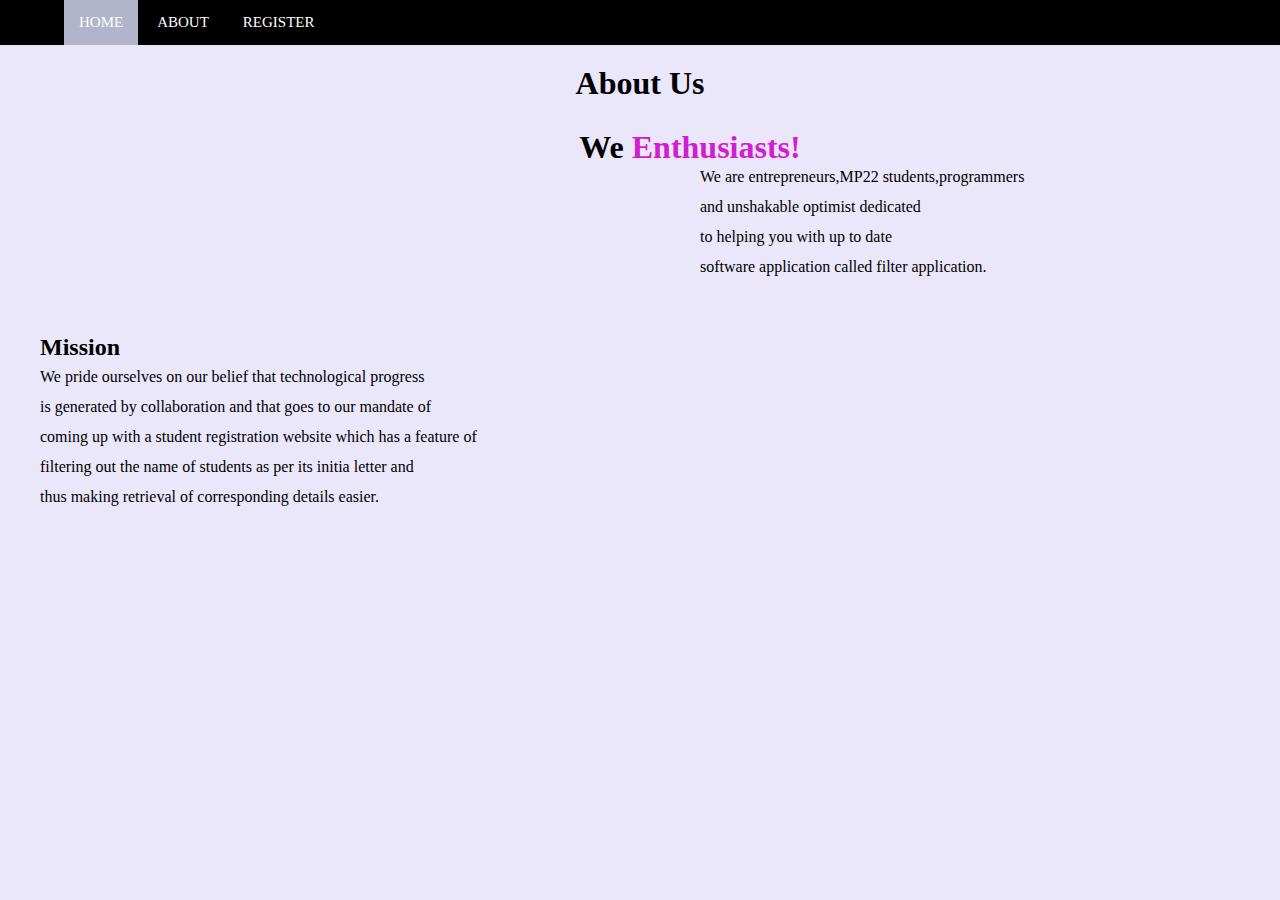
==== about.html @ 21ad01a7 "changes made to html and css" ====
<!DOCTYPE html>
<html lang="en">
<head>
    <meta charset="UTF-8">
    <meta http-equiv="X-UA-Compatible" content="IE=edge">
    <meta name="viewport" content="width=device-width, initial-scale=1.0">
    <title>About US</title>
    <link rel="stylesheet" href="css/about.css">
</head>
<body>
    <nav>
        <label class='toggle'>
         <i class="fa fa-bars"></i>
        </label>
     <ul>
        <li><a href="home.html">Home</a></li>
        <li><a href="about.html">About</a></li>
        <li><a href="register.html">Register</a></li>
     </ul>
     <div class="social_top">
         <div class="top_social">
            <a href="#"><i class='fa fa-twitter'></i></a>
             <a href="#"><i class='fa fa-linkedin'></i></a>
             <a href="#"><i class='fa fa-instagram'></i></a>
             <a href="#"><i class='fa fa-telegram'></i></a>
         </div>
     </div>
    </nav>
    <h1 id="About">About Us</h1>
   
        <div class ="Container">
            <h1> We <span>Enthusiasts!</span></h1>
            <p>We are entrepreneurs,MP22 students,programmers<br> 
             and unshakable optimist dedicated<br>
             to helping you with up to date <br>
             software application called filter application.</p>
            </div>
<div class="Mission">
             <h2>Mission</h2>
             <p>We pride ourselves on our belief that technological progress<br>
                is generated by collaboration and that goes to our mandate of <br>
                coming up with a student registration website which has a feature of<br>
                filtering out the name of students as per its initia letter and<br>
                thus making retrieval of corresponding details easier.</p>
            </div>
            <div class="image">
                <img src="">

            </div>
                
    
</body>
</html>
---- css/about.css ----
*{
    margin:0px;
    padding:0px;
}
nav{
    background-color: black;
    width: 100%;
    margin: auto;
    height: 45px;
  }
  ul{
    float: left;
    margin-left: 5%;
  }
  .social_top{
    float: right;
    margin-right: 5%;
  }
  ul img{
    height: 80px;
    width: 80px;
    border-radius: 50px;
  }
  ul li{
    padding-top: -50px;
    padding: 0;
    display: inline-block;
    position: relative;
  }
  ul li:first-child{
   background-color: #B1B4CA; 
  }
  ul li:hover{
    background-color: #B1B4CA;
    color: white;
  }
  ul li a{
    font-size: 15px;
    font-weight: 400;
    line-height: 45px;
    text-decoration: none;
    text-transform: uppercase;
    padding: 15px;
    color: white;
  }
  .top_social{
    padding: 14px 15px;
  }
  .top_social a{
    padding: 13px;
    color: white;
  }
  .top_social a:hover{
    color: #FF7D00;
  }
body{
   color: black;
   background-color:rgb(234,231,250);
   background-repeat:no-repeat;
   background-size:cover;
   background-position: top center;
   position:relative;
   height:98vh;
   z-index:1;

}
body::after{
    position: absolute;
    content: " ";
    top: 0;
    left: 0;
    width: 100%;
    height: 100%;
    opacity:0.85;
    z-index: -1;
}
#About{
    text-align: center;
    margin-top: 20px;
}
.Container{
    margin-left: 100px;
    line-height: 30px;
    text-align: center;
    margin-top: 30px;
    
}
span{
    color: #d21ed2;
}
.Container>p{
    text-align: left;
    margin-left: 600px;

    
}
.Mission{
    margin-left: 40px;
    margin-top: 50px;
    line-height: 30px;

}
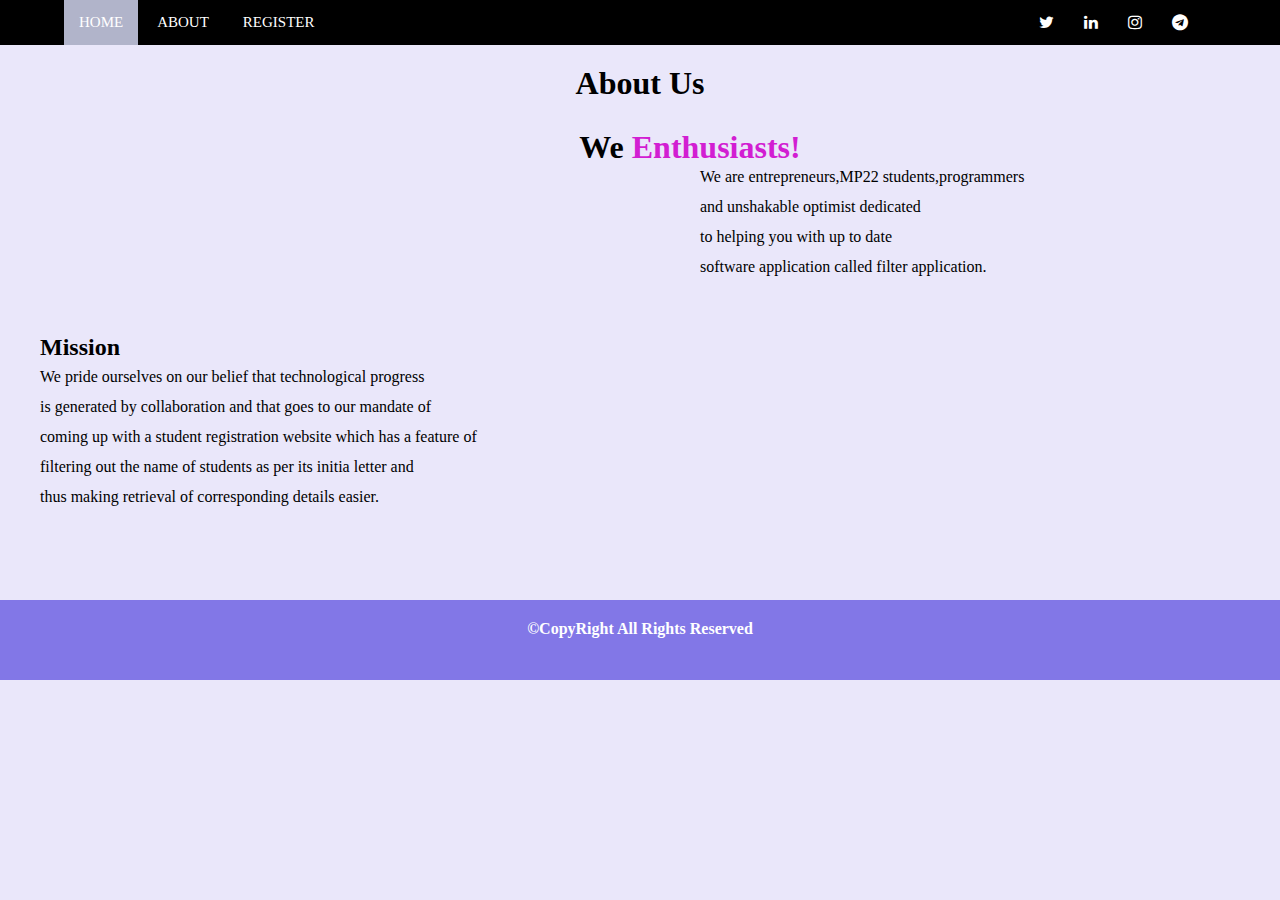
==== commit ee7a5f89: "added footer and changes to nav bar" ====
--- a/about.html
+++ b/about.html
@@ -5,6 +5,7 @@
     <meta http-equiv="X-UA-Compatible" content="IE=edge">
     <meta name="viewport" content="width=device-width, initial-scale=1.0">
     <title>About US</title>
+    <link rel="stylesheet" href="https://cdnjs.cloudflare.com/ajax/libs/font-awesome/4.7.0/css/font-awesome.min.css">
     <link rel="stylesheet" href="css/about.css">
 </head>
 <body>
@@ -45,9 +46,10 @@
             </div>
             <div class="image">
                 <img src="">
-
             </div>
                 
-    
+            <footer class="foot">
+                <h4>©CopyRight All Rights Reserved</h4>
+            </footer>
 </body>
 </html>--- a/css/about.css
+++ b/css/about.css
@@ -99,4 +99,15 @@
     margin-top: 50px;
     line-height: 30px;
 
+}
+.foot{
+    margin-top: 70px;
+    background-color: #8277E7;
+    width: 100%;
+    height: 80px;
+    text-align: center;
+}
+.foot h4{
+    padding-top: 20px;
+    color: white;
 }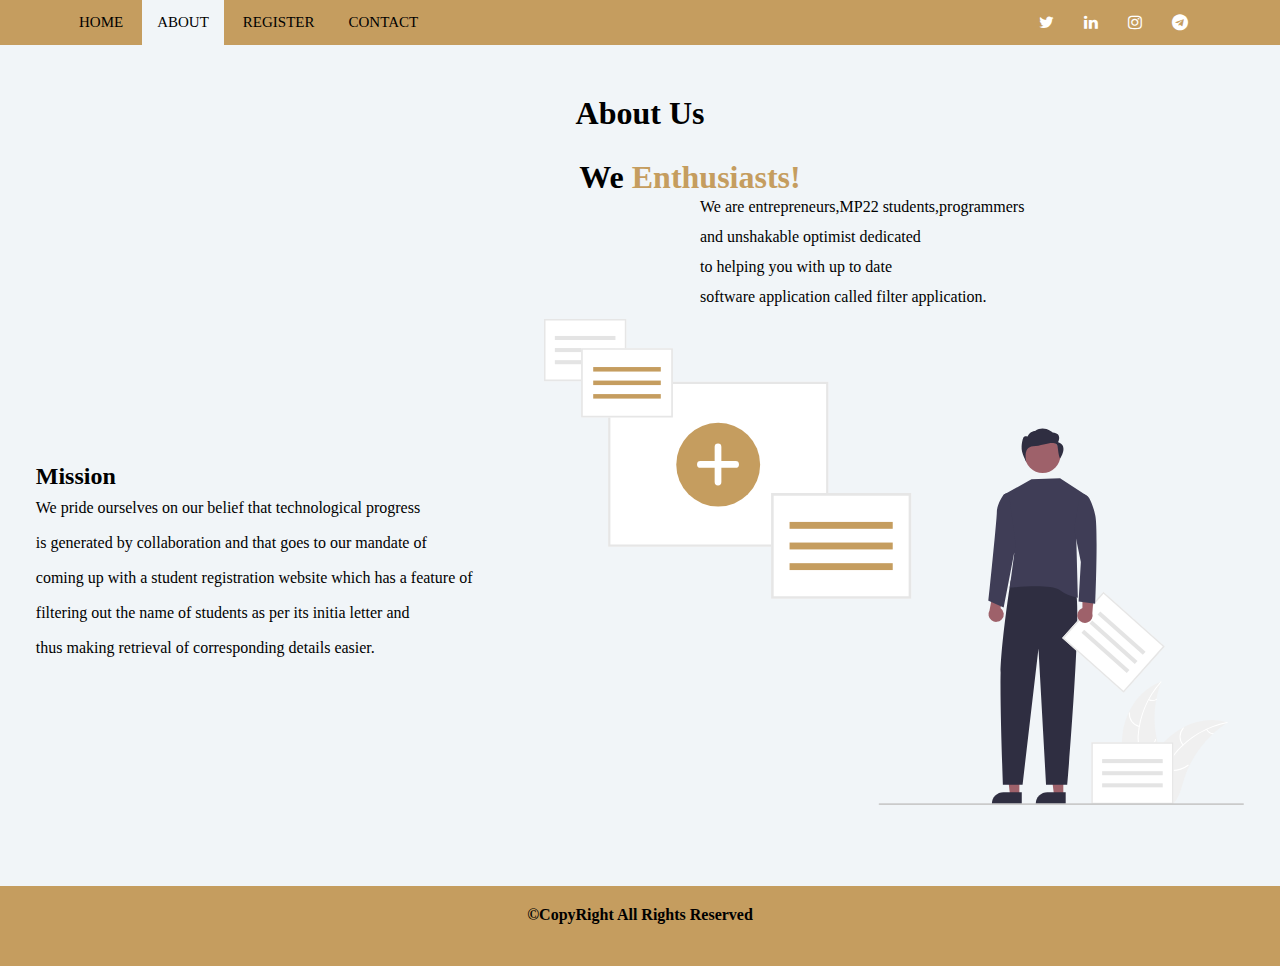
==== commit fd58bbd6: "added changes made to about.html" ====
--- a/about.html
+++ b/about.html
@@ -6,17 +6,20 @@
     <meta name="viewport" content="width=device-width, initial-scale=1.0">
     <title>About US</title>
     <link rel="stylesheet" href="https://cdnjs.cloudflare.com/ajax/libs/font-awesome/4.7.0/css/font-awesome.min.css">
+    <link rel="manifest" href="%PUBLIC_URL%/manifest.json">
+    <link href="https://fonts.googleapis.com/icon?family=Material+Icons" rel="stylesheet">
     <link rel="stylesheet" href="css/about.css">
 </head>
 <body>
     <nav>
         <label class='toggle'>
-         <i class="fa fa-bars"></i>
+    
         </label>
      <ul>
         <li><a href="home.html">Home</a></li>
         <li><a href="about.html">About</a></li>
         <li><a href="register.html">Register</a></li>
+        <li><a href="Contact.html">Contact</a></li>
      </ul>
      <div class="social_top">
          <div class="top_social">
@@ -37,16 +40,25 @@
              software application called filter application.</p>
             </div>
 <div class="Mission">
-             <h2>Mission</h2>
-             <p>We pride ourselves on our belief that technological progress<br>
-                is generated by collaboration and that goes to our mandate of <br>
-                coming up with a student registration website which has a feature of<br>
-                filtering out the name of students as per its initia letter and<br>
-                thus making retrieval of corresponding details easier.</p>
+            <div>
+                <h2>Mission</h2>
+                <p>We pride ourselves on our belief that technological progress<br>
+                    is generated by collaboration and that goes to our mandate of <br>
+                    coming up with a student registration website which has a feature of<br>
+                    filtering out the name of students as per its initia letter and<br>
+                    thus making retrieval of corresponding details easier.
+                </p>
             </div>
-            <div class="image">
-                <img src="">
+             <div>
+                <img src="img.svg" alt="animate">
+             </div>
             </div>
+            <script src="https://cdnjs.cloudflare.com/ajax/libs/jquery/3.6.0/jquery.js" integrity="sha512-n/4gHW3atM3QqRcbCn6ewmpxcLAHGaDjpEBu4xZd47N0W2oQ+6q7oc3PXstrJYXcbNU1OHdQ1T7pAP+gi5Yu8g==" crossorigin="anonymous" referrerpolicy="no-referrer"></script>
+            <script>
+              $('.toggle i').click(function(){
+                $('ul').toggleClass('show');
+              });
+            </script>
                 
             <footer class="foot">
                 <h4>©CopyRight All Rights Reserved</h4>
--- a/css/about.css
+++ b/css/about.css
@@ -2,8 +2,12 @@
     margin:0px;
     padding:0px;
 }
+body{
+  height: 100vh;
+  background-color: #F1F5F8;
+}
 nav{
-    background-color: black;
+    background-color:#c59D5F;
     width: 100%;
     margin: auto;
     height: 45px;
@@ -27,11 +31,11 @@
     display: inline-block;
     position: relative;
   }
-  ul li:first-child{
-   background-color: #B1B4CA; 
+  ul li:nth-child(2){
+   background-color: #F1F5F8; 
   }
   ul li:hover{
-    background-color: #B1B4CA;
+    background-color: #F1F5F8;
     color: white;
   }
   ul li a{
@@ -41,7 +45,7 @@
     text-decoration: none;
     text-transform: uppercase;
     padding: 15px;
-    color: white;
+    color: black;
   }
   .top_social{
     padding: 14px 15px;
@@ -55,7 +59,6 @@
   }
 body{
    color: black;
-   background-color:rgb(234,231,250);
    background-repeat:no-repeat;
    background-size:cover;
    background-position: top center;
@@ -76,7 +79,7 @@
 }
 #About{
     text-align: center;
-    margin-top: 20px;
+    margin-top: 50px;
 }
 .Container{
     margin-left: 100px;
@@ -86,7 +89,7 @@
     
 }
 span{
-    color: #d21ed2;
+    color: #C59D5F;
 }
 .Container>p{
     text-align: left;
@@ -95,19 +98,71 @@
     
 }
 .Mission{
-    margin-left: 40px;
-    margin-top: 50px;
-    line-height: 30px;
-
+    display: flex;
+    justify-content: space-around;
+    align-items: center;
+}
+.Mission p{
+  line-height: 35px;
+}
+.Mission img{
+  height: 500px;
+  width: 700px;
+  background-color: #F1F5F8;
+}
+.hide{
+  display: none;
 }
 .foot{
     margin-top: 70px;
-    background-color: #8277E7;
+    background-color: #C59D5F;
     width: 100%;
     height: 80px;
     text-align: center;
 }
 .foot h4{
     padding-top: 20px;
-    color: white;
+    color: black;
+}
+/* media querries */
+@media screen and (max-width: 768px) {
+  .app__bio .name{
+      font-size: 30px;
+  }
+  .toggle{
+    display: block;
+  }
+  ul{
+    position: fixed;
+    top: -400px;
+    z-index: 1;
+    margin-top: -15px;
+    right: 0;
+    left: 0;
+    width: 200px;
+    background-color: #222222;
+    display: inline-block;
+    transition: top .4s;
+    margin-top: 0;
+  }
+  ul.show{
+    top: 60px;
+  }
+  ul li{
+    top: -15px;
+    width: 100%;
+  }
+  .app__header{
+    margin-left: 90%;
+    align-items: center;
+  }
+}
+@media screen and (max-width: 500px){
+ ul li{
+   width: 100%;
+ }
+ .app__header{
+   justify-content: flex-end;
+   align-items: flex-end;
+ }
 }